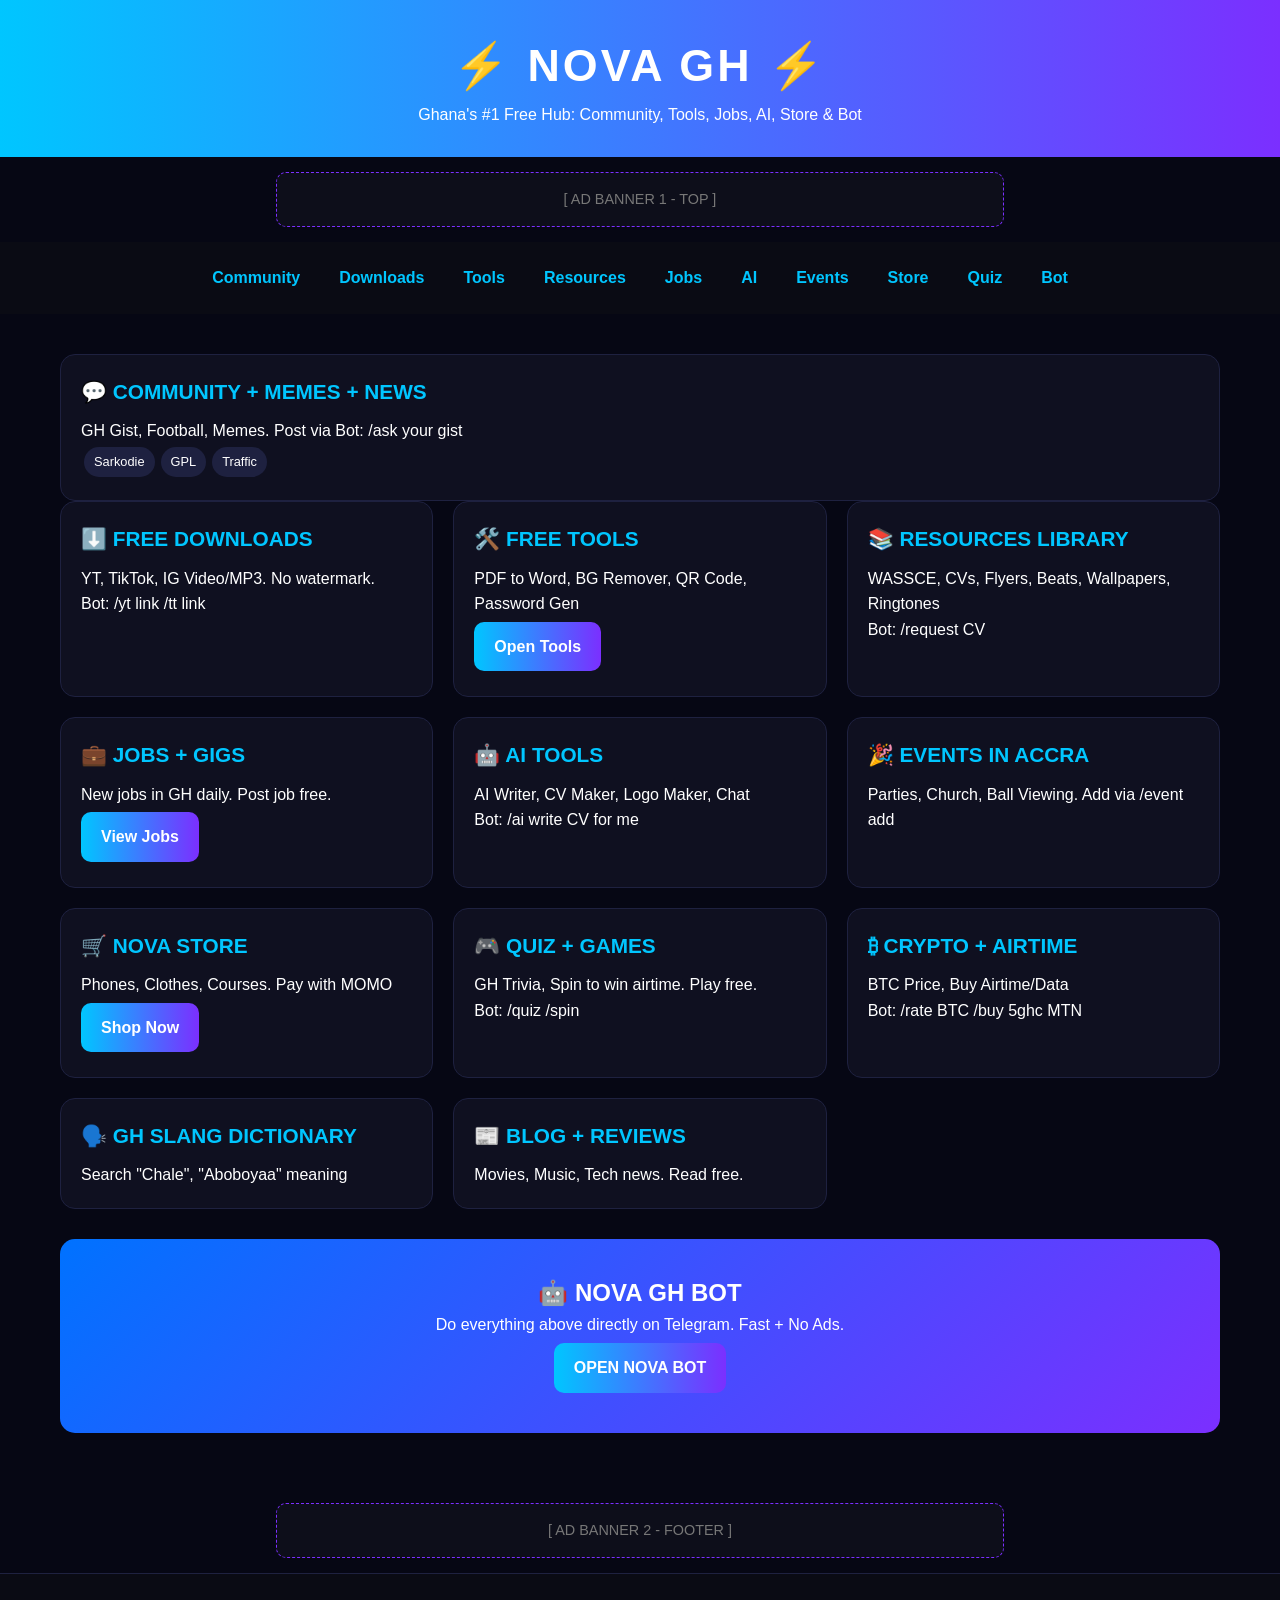
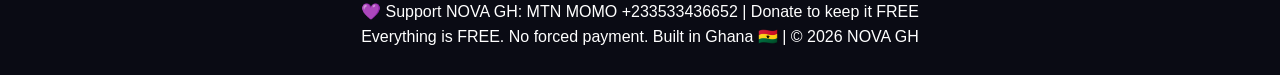
==== index.html @ 61ba29ad "NOVA GH ULTIMATE launch" ====
<!DOCTYPE html>
<html lang="en">
<head>
<meta charset="UTF-8">
<meta name="viewport" content="width=device-width, initial-scale=1.0">
<title>NOVA GH | The Ultimate Ghana Hub</title>
<style>
  *{margin:0;padding:0;box-sizing:border-box;font-family:'Segoe UI',sans-serif}
  body{background:#060714;color:#fff;line-height:1.6}
  header{background:linear-gradient(90deg,#00c6ff,#7b2fff);padding:30px;text-align:center}
  header h1{font-size:2.8em;letter-spacing:3px}
  .ad{background:#0d0e1a;text-align:center;padding:15px;margin:15px auto;border:1px dashed #7b2fff;max-width:728px;border-radius:10px;color:#777;font-size:0.9em}
  nav{display:flex;justify-content:center;flex-wrap:wrap;gap:15px;padding:15px;background:#0a0b14;position:sticky;top:0;z-index:10}
  nav a{color:#00c6ff;text-decoration:none;font-weight:bold;padding:8px 12px;border-radius:8px}
  nav a:hover{background:#7b2fff;color:#fff}
  .container{max-width:1200px;margin:20px auto;padding:20px}
  .grid{display:grid;grid-template-columns:repeat(auto-fit,minmax(280px,1fr));gap:20px}
  .card{background:#0f1020;border-radius:15px;padding:20px;border:1px solid #1e2140}
  .card h2{color:#00c6ff;margin-bottom:10px;font-size:1.3em}
  .btn{background:linear-gradient(90deg,#00c6ff,#7b2fff);color:#fff;padding:12px 20px;border-radius:10px;text-decoration:none;font-weight:bold;display:inline-block;margin:5px 0}
  .bot-box{background:linear-gradient(135deg,#0072ff,#7b2fff);text-align:center;padding:35px;border-radius:15px;margin:30px 0}
  .tag{display:inline-block;background:#1e2140;padding:5px 10px;border-radius:20px;font-size:0.8em;margin:3px}
  footer{text-align:center;padding:25px;background:#0a0b14;border-top:1px solid #1e2140}
</style>
</head>
<body>

<header>
  <h1>⚡ NOVA GH ⚡</h1>
  <p>Ghana's #1 Free Hub: Community, Tools, Jobs, AI, Store & Bot</p>
</header>

<div class="ad">[ AD BANNER 1 - TOP ]</div>

<nav>
  <a href="#community">Community</a>
  <a href="#downloads">Downloads</a>
  <a href="#tools">Tools</a>
  <a href="#resources">Resources</a>
  <a href="#jobs">Jobs</a>
  <a href="#ai">AI</a>
  <a href="#events">Events</a>
  <a href="#store">Store</a>
  <a href="#quiz">Quiz</a>
  <a href="#bot">Bot</a>
</nav>

<div class="container">

  <!-- 1. COMMUNITY -->
  <section id="community" class="card">
    <h2>💬 COMMUNITY + MEMES + NEWS</h2>
    <p>GH Gist, Football, Memes. Post via Bot: <code>/ask your gist</code></p>
    <span class="tag">Sarkodie</span><span class="tag">GPL</span><span class="tag">Traffic</span>
  </section>

  <div class="grid">
    <!-- 2. DOWNLOADER -->
    <section id="downloads" class="card">
      <h2>⬇️ FREE DOWNLOADS</h2>
      <p>YT, TikTok, IG Video/MP3. No watermark.</p>
      <p>Bot: <code>/yt link</code> <code>/tt link</code></p>
    </section>

    <!-- 3. TOOLS -->
    <section id="tools" class="card">
      <h2>🛠️ FREE TOOLS</h2>
      <p>PDF to Word, BG Remover, QR Code, Password Gen</p>
      <a href="#" class="btn">Open Tools</a>
    </section>

    <!-- 4. RESOURCES -->
    <section id="resources" class="card">
      <h2>📚 RESOURCES LIBRARY</h2>
      <p>WASSCE, CVs, Flyers, Beats, Wallpapers, Ringtones</p>
      <p>Bot: <code>/request CV</code></p>
    </section>

    <!-- 5. JOBS -->
    <section id="jobs" class="card">
      <h2>💼 JOBS + GIGS</h2>
      <p>New jobs in GH daily. Post job free.</p>
      <a href="#" class="btn">View Jobs</a>
    </section>

    <!-- 6. AI -->
    <section id="ai" class="card">
      <h2>🤖 AI TOOLS</h2>
      <p>AI Writer, CV Maker, Logo Maker, Chat</p>
      <p>Bot: <code>/ai write CV for me</code></p>
    </section>

    <!-- 7. EVENTS -->
    <section id="events" class="card">
      <h2>🎉 EVENTS IN ACCRA</h2>
      <p>Parties, Church, Ball Viewing. Add via <code>/event add</code></p>
    </section>

    <!-- 8. STORE -->
    <section id="store" class="card">
      <h2>🛒 NOVA STORE</h2>
      <p>Phones, Clothes, Courses. Pay with MOMO</p>
      <a href="#" class="btn">Shop Now</a>
    </section>

    <!-- 9. QUIZ -->
    <section id="quiz" class="card">
      <h2>🎮 QUIZ + GAMES</h2>
      <p>GH Trivia, Spin to win airtime. Play free.</p>
      <p>Bot: <code>/quiz</code> <code>/spin</code></p>
    </section>

    <!-- 10. CRYPTO -->
    <section class="card">
      <h2>₿ CRYPTO + AIRTIME</h2>
      <p>BTC Price, Buy Airtime/Data</p>
      <p>Bot: <code>/rate BTC</code> <code>/buy 5ghc MTN</code></p>
    </section>

    <!-- 11. SLANG -->
    <section class="card">
      <h2>🗣️ GH SLANG DICTIONARY</h2>
      <p>Search "Chale", "Aboboyaa" meaning</p>
    </section>

    <!-- 12. BLOG -->
    <section class="card">
      <h2>📰 BLOG + REVIEWS</h2>
      <p>Movies, Music, Tech news. Read free.</p>
    </section>
  </div>

  <!-- BOT SECTION -->
  <section id="bot" class="bot-box">
    <h2>🤖 NOVA GH BOT</h2>
    <p>Do everything above directly on Telegram. Fast + No Ads.</p>
    <a href="https://t.me/young2kingbot" class="btn">OPEN NOVA BOT</a>
  </section>

</div>

<div class="ad">[ AD BANNER 2 - FOOTER ]</div>

<footer>
  <p>💜 Support NOVA GH: MTN MOMO +233533436652 | Donate to keep it FREE</p>
  <p>Everything is FREE. No forced payment. Built in Ghana 🇬🇭 | © 2026 NOVA GH</p>
</footer>

</body>
</html>
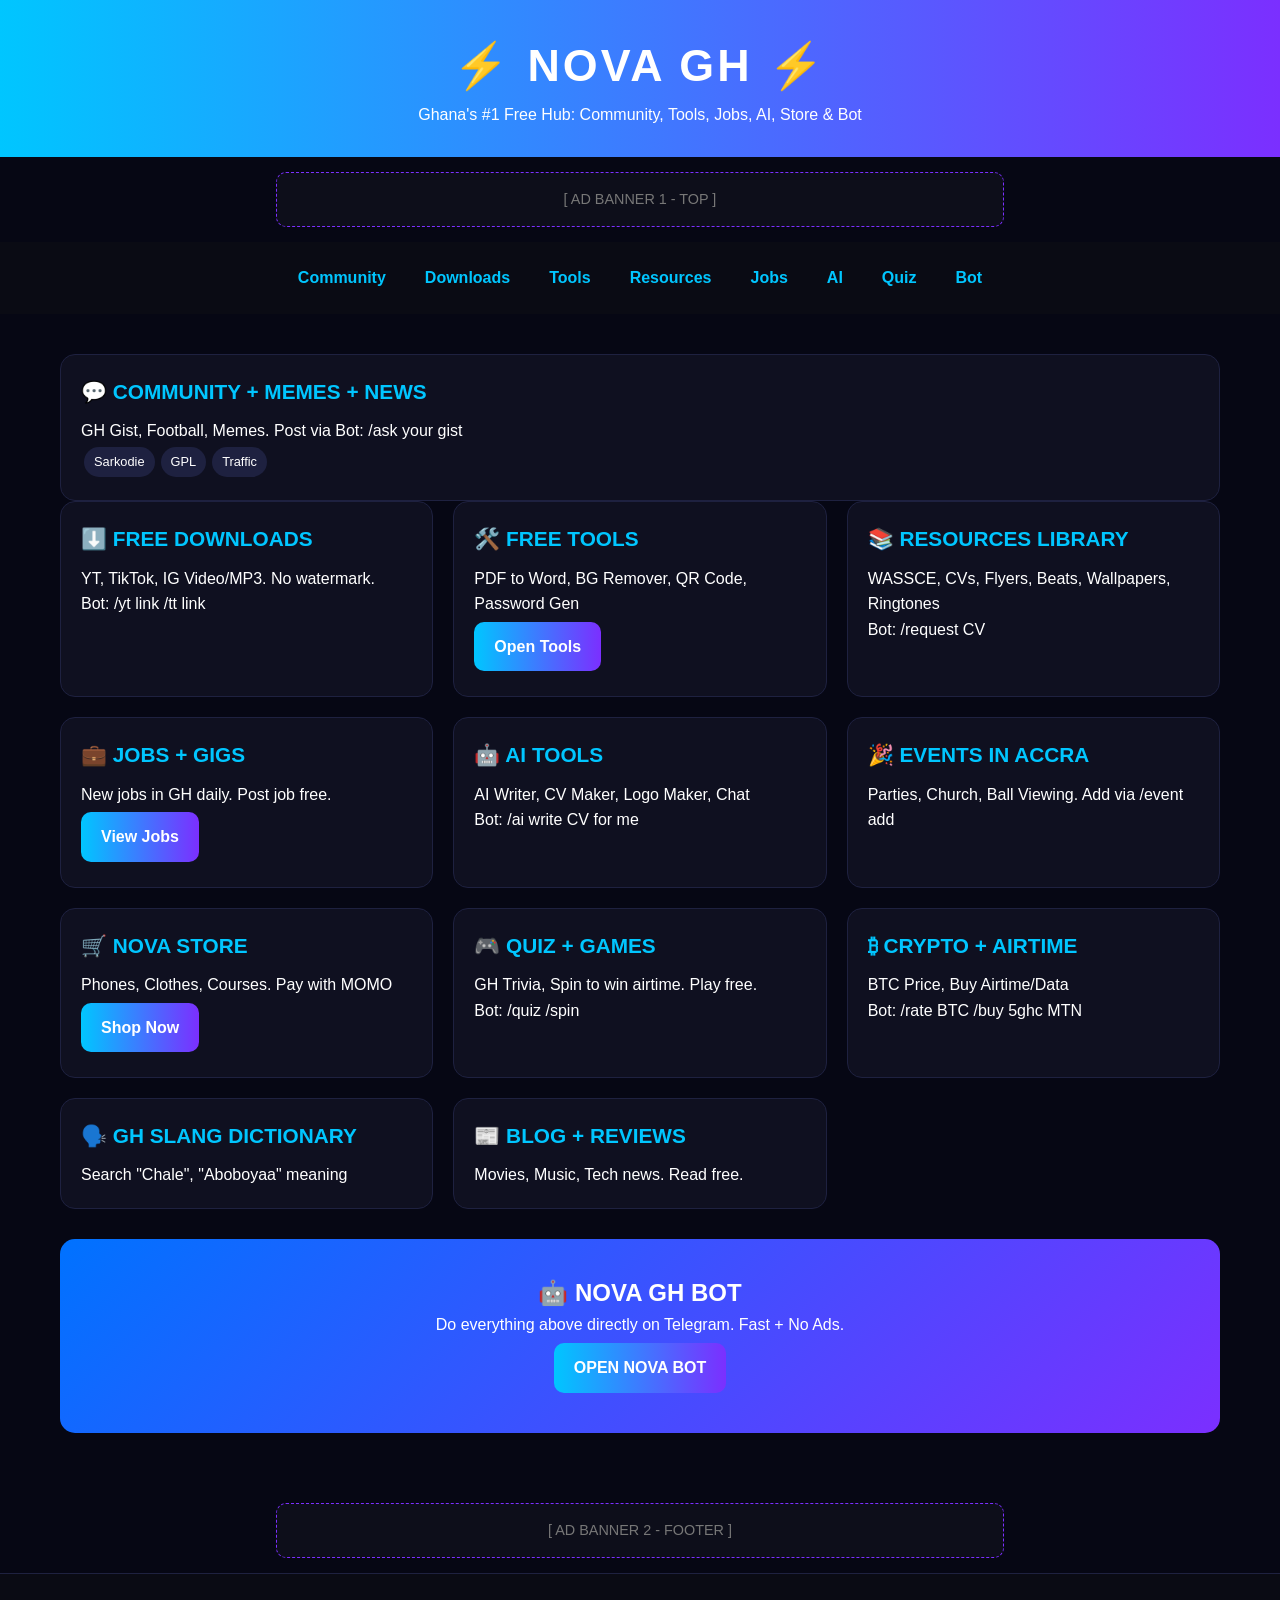
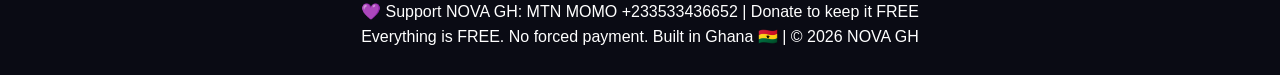
==== commit d01a4fcf: "index.html" ====
--- a/index.html
+++ b/index.html
@@ -32,18 +32,16 @@
 
 <div class="ad">[ AD BANNER 1 - TOP ]</div>
 
-<nav>
-  <a href="#community">Community</a>
-  <a href="#downloads">Downloads</a>
-  <a href="#tools">Tools</a>
-  <a href="#resources">Resources</a>
-  <a href="#jobs">Jobs</a>
-  <a href="#ai">AI</a>
-  <a href="#events">Events</a>
-  <a href="#store">Store</a>
-  <a href="#quiz">Quiz</a>
-  <a href="#bot">Bot</a>
-</nav>
+   <nav>
+  <a href="community.html">Community</a>
+  <a href="downloads.html">Downloads</a>
+  <a href="tools.html">Tools</a>
+  <a href="resources.html">Resources</a>
+  <a href="jobs.html">Jobs</a>
+  <a href="ai.html">AI</a>
+  <a href="quiz.html">Quiz</a>
+  <a href="bot.html">Bot</a>
+ </nav>
 
 <div class="container">
 
